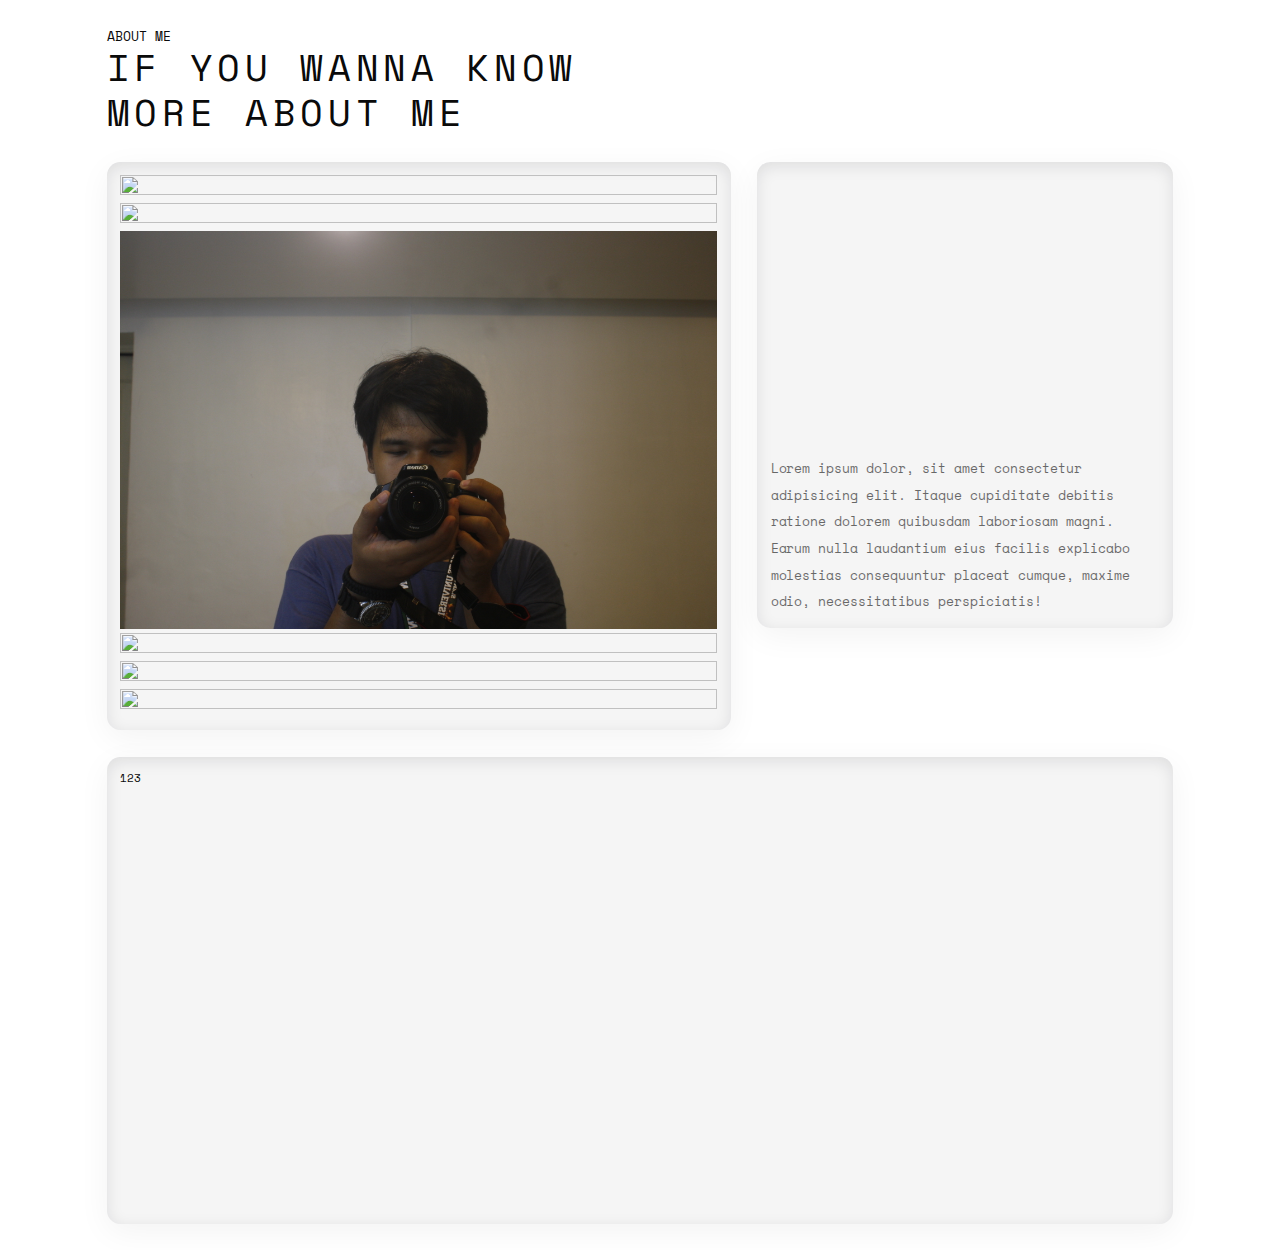
==== sections/About.html @ a79e6724 "[ADDED] about me section" ====
<!DOCTYPE html>
<html lang="en">

<head>
  <meta charset="UTF-8">
  <meta name="viewport" content="width=device-width, initial-scale=1.0">
  <link rel="stylesheet" href="/assets/styles/styles.css">
  <title>About me</title>
</head>

<body>

  <main>

    <section class="about-me" id="about">
      <div class="container">
        <div class="wrapper">

          <div class="about-headline">
            <div class="about-headings">
              <h6>ABOUT ME</h6>
            </div>
            <h2>IF YOU WANNA KNOW <br> MORE ABOUT ME</h2>
          </div>

          <div class="row">
            <div class="mason-block block-left">
              <h6>Lorem ipsum dolor, sit amet consectetur adipisicing elit. Itaque cupiditate debitis ratione dolorem
                quibusdam laboriosam magni. Earum nulla laudantium eius facilis explicabo molestias consequuntur placeat
                cumque, maxime odio, necessitatibus perspiciatis!</h6>
            </div>

            <div class="mason-block block-right">

              <div class="img-wrapper img1">
                <img src="/assets/images/aboutme-1.JPG" alt="">
              </div>

              <div class="img-wrapper img2">
                <img src="/assets/images/aboutme-2.JPG" alt="">
              </div>

              <div class="img-wrapper img3">
                <img src="/assets/images/aboutme-3.JPG" alt="">
              </div>

              <div class="img-wrapper img4">
                <img src="/assets/images/aboutme-4.JPG" alt="">
              </div>

              <div class="img-wrapper img5">
                <img src="/assets/images/aboutme-5.JPG" alt="">
              </div>

              <div class="img-wrapper img6">
                <img src="/assets/images/aboutme-6.JPG" alt="">
              </div>

            </div>
          </div>

          <div class="row">
            <div class="mason-block block-bottom">123</div>
          </div>

        </div>
      </div>
    </section>

  </main>

</body>

<script src="https://cdnjs.cloudflare.com/ajax/libs/gsap/3.12.2/gsap.min.js"></script>
<script src="https://cdnjs.cloudflare.com/ajax/libs/gsap/3.12.2/ScrollTrigger.min.js"></script>
<script>
  document.addEventListener("DOMContentLoaded", () => {
    gsap.registerPlugin(ScrollTrigger);

    // Select all image wrappers
    const imgWrappers = document.querySelectorAll(".img-wrapper");

    // Animate images on scroll
    gsap.fromTo(
      imgWrappers,
      {
        opacity: 0, // Start with images invisible
        y: -200, // Start with images above their original positions
      },
      {
        opacity: 1, // Fade in
        y: 0, // Move to their natural positions
        duration: 1.5, // Animation duration
        ease: "expo.out", // Smooth easing
        stagger: 0.2, // Delay between each image
        scrollTrigger: {
          trigger: "section.about-me", // Trigger animation when this section enters the viewport
          start: "top center", // Start animation when the top of the section reaches the center of the viewport
          end: "bottom top", // Animation ends when the bottom of the section leaves the top of the viewport
          scrub: true, // Smooth scrubbing effect
        },
      }
    );
  });



</script>

</html>
---- assets/styles/styles.css ----
@import url("https://fonts.googleapis.com/css2?family=Space+Mono:ital,wght@0,400;0,700;1,400;1,700&display=swap");
@import url("https://fonts.googleapis.com/css2?family=Sora:wght@100..800&family=Space+Mono:ital,wght@0,400;0,700;1,400;1,700&display=swap");
* {
  padding: 0;
  margin: 0;
  box-sizing: border-box;
  text-decoration: none;
  outline: none;
  scroll-behavior: smooth;
}

*[animated] {
  opacity: 0;
}

.carouselNav {
  display: flex;
  justify-content: space-between;
  width: 100%;
  position: absolute;
  bottom: 45%;
  padding: 0 1.25em;
}
@media (max-width: 400px) {
  .carouselNav {
    display: none;
  }
}
.carouselNav > button {
  position: relative;
  cursor: none;
  width: 3.125em;
  height: 3.125em;
  border-radius: 100%;
  border: 1px solid #EAE1D6;
  background-color: #EAE1D6;
}
.carouselNav > button::after {
  background: url("/assets/images/icons/arrow-left-black.svg") center center/50% no-repeat;
  content: "";
  position: absolute;
  width: 1.5625em;
  height: 1.5625em;
}
.carouselNav > button.btnPrevCarousel {
  box-shadow: 1px 7px 12px 0px rgba(0, 0, 0, 0.19);
}
.carouselNav > button.btnPrevCarousel::after {
  left: 20%;
  top: 25%;
}
.carouselNav > button.btnNextCarousel {
  transform: rotate(180deg);
  transform-origin: center center;
  box-shadow: -1px -7px 12px 0px rgba(0, 0, 0, 0.19);
}
.carouselNav > button.btnNextCarousel::after {
  left: 20%;
  top: 25%;
}

@font-face {
  font-family: "Roboto";
  src: url("/assets/fonts/Roboto-Regular.ttf") format("TrueType");
}
h1 {
  font-family: "Space Mono", monospace;
  font-size: 4.5em;
  font-weight: 500;
  line-height: 100%;
  letter-spacing: -0.00125em;
}
@media (max-width: 400px) {
  h1 {
    font-family: "Space Mono", monospace;
    font-size: 3.5em;
    font-weight: 500;
    line-height: 100%;
    letter-spacing: -0.00125em;
  }
}

h2 {
  font-family: "Space Mono", monospace;
  font-size: 3.5em;
  font-weight: 500;
  line-height: 120%;
  letter-spacing: -0.00125em;
}
@media (max-width: 400px) {
  h2 {
    font-family: "Space Mono", monospace;
    font-size: 3em;
    font-weight: 500;
    line-height: 120%;
    letter-spacing: -0.00125em;
  }
}

h3 {
  font-family: "Space Mono", monospace;
  font-size: 2.5em;
  font-weight: 500;
  line-height: 120%;
  letter-spacing: -0.00125em;
}

h4 {
  font-family: "Space Mono", monospace;
  font-size: 2em;
  font-weight: 500;
  line-height: 130%;
  letter-spacing: -0.00125em;
}

h5 {
  font-family: "Space Mono", monospace;
  font-size: 1.5em;
  font-weight: 500;
  line-height: 140%;
  letter-spacing: -0.000625em;
}

h6 {
  font-family: "Space Mono", monospace;
  font-size: 1.25em;
  font-weight: 500;
  line-height: 140%;
  letter-spacing: -0.000625em;
}

p {
  font-family: "Space Mono", monospace;
  font-size: 1em;
  font-weight: 400;
  line-height: 140%;
  letter-spacing: calc(normal / 16)em;
}

span {
  font-weight: 500;
  font-family: "Space Mono", monospace;
  font-size: 0.875em;
  line-height: 1.875em;
}

.card {
  position: relative;
  overflow: hidden;
  border-radius: 2.5em;
  padding: 1.25em;
  transition: background-color 0.3s ease, transform 0.3s ease;
  transform: translateZ(0);
  background-color: #FCFCFC;
}

.ink {
  position: absolute;
  border-radius: 50%;
  transform: scale(0);
  background-color: transparent;
  pointer-events: none;
  transition: transform 0.6s, opacity 0.4s;
}

.ink.animate {
  animation: ripple-animation 0.8s;
}

@keyframes ripple-animation {
  to {
    transform: scale(3);
    opacity: 0;
  }
}
.active-tags {
  width: fit-content;
  flex-direction: row;
  align-items: center;
  justify-content: flex-start;
  display: flex;
  gap: 0.625em;
}
@media (max-width: 400px) {
  .active-tags {
    display: none;
  }
}
.active-tags .circle {
  width: 0.75em;
  height: 0.75em;
  border-radius: 100%;
  background: rgba(98, 189, 25, 0.65);
  box-shadow: 0 0 0 rgba(98, 189, 25, 0.65);
  animation: pulsing 1.5s infinite;
  transition: all 0.2s;
}

@keyframes pulsing {
  from {
    box-shadow: 0 0 0 0 rgba(98, 189, 25, 0.65);
  }
  70% {
    box-shadow: 0 0 0 10px rgba(98, 189, 25, 0);
  }
  to {
    box-shadow: 0 0 0 0 rgba(98, 189, 25, 0);
  }
}
.tags {
  height: fit-content;
  width: fit-content;
  display: flex;
  justify-content: center;
  align-items: center;
  font-size: 1.25em;
  border-radius: 0.625em;
  padding: 0.375em 0.75em;
  background-color: #EEEFF2;
  color: #0A0A0A;
  box-shadow: rgba(17, 17, 26, 0.1) 0px 4px 16px 0px inset, rgba(17, 17, 26, 0.05) 0px 8px 32px 0px;
}

.eye-container {
  position: absolute;
  width: 12.5em;
  top: 45%;
  left: 34%;
}
@media (max-width: 900px) {
  .eye-container {
    display: none;
  }
}
.eye-container .eye-wrapper {
  width: 100%;
  height: 100%;
  position: relative;
}
.eye-container .eye-wrapper .eye {
  position: absolute;
  display: inline-block;
  border-radius: 50%;
  height: 3.75em;
  width: 3.75em;
  background: #fff;
  box-shadow: rgba(50, 50, 93, 0.25) 0px 30px 60px -12px inset, rgba(0, 0, 0, 0.2) 0px 18px 36px -18px inset;
}
@media (max-width: 400px) {
  .eye-container .eye-wrapper .eye {
    display: none;
  }
}
.eye-container .eye-wrapper .eye.left-eye {
  top: 0.375em;
  left: 1.25em;
}
.eye-container .eye-wrapper .eye.right-eye {
  top: 0.25em;
  right: -1.25em;
}
.eye-container .eye-wrapper .eye::after {
  position: absolute;
  bottom: 1.0625em;
  right: 0.625em;
  width: 2.125em;
  height: 2.125em;
  background: #331E21;
  border-radius: 50%;
  content: " ";
}

header {
  width: 100%;
  position: fixed;
  top: 0;
  left: 0;
  z-index: 100;
  display: flex;
  justify-content: center;
}
header .container {
  width: 100%;
  height: 100%;
  max-width: 103.125em;
  padding: 1.25em 2.5em 0;
  display: flex;
  justify-content: center;
  align-items: center;
  backdrop-filter: blur(4px);
  transition: background-color 0.3s ease;
}
@media (max-width: 400px) {
  header .container {
    padding: 0.625em;
  }
}
header .container .wrapper {
  width: 100%;
  padding: 0.625em 1.875em;
  border-radius: 2.5em;
  background-color: #EEEFF2;
  box-shadow: 0px 10px 15px -3px rgba(23, 22, 22, 0.1);
  border: 1px solid rgba(0, 0, 0, 0.062745098);
  box-shadow: rgba(17, 17, 26, 0.1) 0px 4px 16px 0px inset, rgba(17, 17, 26, 0.05) 0px 8px 32px 0px;
}
@media (max-width: 400px) {
  header .container .wrapper {
    padding: 0.25em 0.5em;
  }
}
header .container .wrapper .web-nav {
  height: 3.125em;
  display: flex;
  justify-content: space-between;
  align-items: center;
}
@media (max-width: 400px) {
  header .container .wrapper .web-nav {
    height: 1.875em;
  }
}
header .container .wrapper .web-nav .leftNav {
  display: flex;
  justify-content: center;
}
header .container .wrapper .web-nav .leftNav img {
  width: 2.5em;
  height: 2.5em;
  object-fit: cover;
  filter: invert(1);
}
@media (max-width: 400px) {
  header .container .wrapper .web-nav .leftNav img {
    object-fit: cover;
    width: 1.25em;
    height: 1.25em;
    margin-left: 0.625em;
  }
}
header .container .wrapper .web-nav .rightNav {
  display: flex;
  gap: 1.875em;
}
@media (max-width: 400px) {
  header .container .wrapper .web-nav .rightNav {
    display: none;
  }
}
header .container .wrapper .web-nav .rightNav p {
  font-weight: 400;
}
header .container .wrapper .web-nav .mobile-right-nav {
  display: none;
}
@media (max-width: 400px) {
  header .container .wrapper .web-nav .mobile-right-nav {
    display: flex;
    justify-content: center;
    margin-right: 0.625em;
  }
}
header .container .wrapper .web-nav .mobile-right-nav img {
  width: 1.25em;
  height: 1.25em;
  object-fit: cover;
}
header .container .wrapper .mobile-nav-container {
  opacity: 0;
  z-index: -1;
  transition: all 0.1s cubic-bezier(0.17, 0.67, 0.83, 0.67);
  pointer-events: none;
}
header .container .wrapper .mobile-nav-container.active {
  opacity: 1;
  transition: all 0.1s ease-in;
  display: flex;
  position: absolute;
  z-index: -1;
  top: 0;
  left: 0;
  width: 100%;
  height: 100vh;
  background-color: #FFF;
  pointer-events: all;
}
header .container .wrapper .mobile-nav-container .mobile-nav-wrapper {
  position: absolute;
  max-width: 22.1875em;
  width: 100%;
  transition: all 0.1s ease-in;
  z-index: 1;
  left: 0.625em;
}
header .container .wrapper .mobile-nav-container .mobile-nav-wrapper.navActive {
  position: absolute;
  height: 0;
  top: 1.875em;
  left: 0.625em;
  background-color: #FCFCFC;
  border: 0.0625em solid #EEEEEE;
  border-radius: 1.875em;
  box-shadow: rgba(17, 17, 26, 0.1) 0px 4px 16px 0px inset, rgba(17, 17, 26, 0.05) 0px 8px 32px 0px;
  z-index: 1;
  transition: all 0.1s ease;
}
header .container .wrapper .mobile-nav-container .mobile-nav-wrapper .mobile-nav-menu {
  width: 100%;
  height: 100%;
  display: flex;
  flex-direction: column;
  justify-content: space-evenly;
  align-items: center;
}

section.banner {
  position: relative;
  width: 100%;
  z-index: 1;
  margin-top: -0.375em;
}
@media (max-width: 900px) {
  section.banner {
    margin-top: 7.5em;
  }
}
section.banner .container {
  width: 100%;
  height: 100%;
  min-height: 56.25em;
  padding: 0 2.5em;
  display: flex;
  justify-content: center;
  align-items: center;
}
@media (max-width: 900px) {
  section.banner .container {
    flex-direction: column;
    padding: 0 0.625em;
  }
}
section.banner .container .wrapper {
  width: 100%;
  max-width: 100em;
  height: 100%;
}
section.banner .container .wrapper .block {
  width: 100%;
  border-radius: 1.25em;
  display: flex;
  gap: 1.25em;
}
section.banner .container .wrapper .block .card {
  width: 100%;
  display: flex;
  gap: 1.25em;
  flex-direction: row;
  height: 53.125em;
  box-shadow: rgba(17, 17, 26, 0.1) 0px 4px 16px 0px inset, rgba(17, 17, 26, 0.05) 0px 8px 32px 0px;
}
@media (max-width: 900px) {
  section.banner .container .wrapper .block .card {
    height: 37.5em;
    width: 100%;
  }
}
@media (max-width: 900px) and (max-width: 400px) {
  section.banner .container .wrapper .block .card {
    flex-direction: column;
    height: 100%;
  }
}
section.banner .container .wrapper .block .card .content-block {
  width: 50%;
  position: relative;
  display: flex;
  flex-direction: column;
  justify-content: center;
}
@media (max-width: 400px) {
  section.banner .container .wrapper .block .card .content-block {
    width: 100%;
  }
}
section.banner .container .wrapper .block .card .content-block h1 {
  font-weight: 900;
  letter-spacing: -0.09375em;
}
@media (max-width: 900px) {
  section.banner .container .wrapper .block .card .content-block h1 {
    font-size: 3.75em;
  }
}
section.banner .container .wrapper .block .card .content-block h5 {
  opacity: 0.8;
  letter-spacing: -0.025em;
  margin-bottom: 1.25em;
  padding-left: 0.625em;
}
section.banner .container .wrapper .block .card .content-block h5 span {
  font-weight: 600;
}
section.banner .container .wrapper .block .card .content-block h6 {
  letter-spacing: -0.05em;
}
section.banner .container .wrapper .block .card .content-block .bottom-content {
  display: flex;
}
section.banner .container .wrapper .block .card .content-block .bottom-content p {
  font-size: 1.125em;
  line-height: 200%;
}
section.banner .container .wrapper .block .card .right-block {
  width: 50%;
  position: relative;
}
@media (max-width: 900px) {
  section.banner .container .wrapper .block .card .right-block {
    width: 60%;
  }
}
@media (max-width: 900px) and (max-width: 400px) {
  section.banner .container .wrapper .block .card .right-block {
    width: 100%;
    height: 18.75em;
  }
}
section.banner .container .wrapper .block .card .right-block img {
  position: absolute;
  bottom: -1.25em;
  width: 100%;
  height: 100%;
  object-fit: cover;
}

section.offers {
  position: relative;
  overflow: hidden;
  width: 100%;
  padding: 12.5em 0;
}
@media (max-width: 400px) {
  section.offers {
    padding: 9.375em 0;
  }
}
section.offers .scroll-trigger-container {
  width: 100%;
  box-shadow: rgba(17, 17, 26, 0.1) 0px 4px 16px 0px inset, rgba(17, 17, 26, 0.05) 0px 8px 32px 0px;
}
section.offers .scroll-trigger-container .scroll-trigger-wrapper {
  width: 100%;
  height: 100%;
  display: flex;
  justify-content: center;
  align-items: center;
}
section.offers .scroll-trigger-container .scroll-trigger-wrapper .carousel-text {
  height: 100%;
  margin: 0 1.25em;
  display: inline-block;
}
section.offers .scroll-trigger-container .scroll-trigger-wrapper .carousel-text p {
  text-transform: uppercase;
  font-size: 6.25em;
  font-weight: 700;
  letter-spacing: 0.125em;
  white-space: nowrap;
}
@media (max-width: 400px) {
  section.offers .scroll-trigger-container .scroll-trigger-wrapper .carousel-text p {
    font-size: 3.125em;
  }
}
section.offers .scroll-trigger-container .scroll-trigger-wrapper .carousel-text .box-space {
  height: 5em;
  display: flex;
  justify-content: center;
  align-items: center;
}

section.projects {
  position: relative;
  overflow: hidden;
  z-index: 1;
  padding: 2.5em;
}
@media (max-width: 900px) {
  section.projects {
    padding: 0.625em;
  }
}
section.projects .container {
  width: 100%;
  height: 100%;
  min-height: 56.25em;
}
section.projects .container .wrapper {
  width: 100%;
  height: 100%;
}
section.projects .container .wrapper .project-block {
  width: 100%;
  display: flex;
  justify-content: center;
  align-items: center;
  flex-direction: column;
}
section.projects .container .wrapper .project-block .project-headline {
  width: 100%;
  max-width: 37.5em;
  display: flex;
  justify-content: center;
  text-align: center;
  flex-direction: column;
  margin-bottom: 3.125em;
}
section.projects .container .wrapper .project-block .project-headline h6 {
  margin-bottom: 0.625em;
}
section.projects .container .wrapper .project-block .project-headline h2 {
  letter-spacing: 0.125em;
}
@media (max-width: 400px) {
  section.projects .container .wrapper .project-block .project-headline h2 {
    font-size: 2.5em;
  }
}
section.projects .container .wrapper .project-block .card-block {
  width: 100%;
  height: 100%;
  display: flex;
  justify-content: center;
  align-items: center;
  flex-direction: column;
  gap: 6.25em;
}
@media (max-width: 400px) {
  section.projects .container .wrapper .project-block .card-block {
    gap: 1.875em;
  }
}
section.projects .container .wrapper .project-block .card-block .project-card {
  border-radius: 1.875em;
  width: 100%;
  height: 100%;
  min-height: 56.25em;
  max-width: 100em;
  display: flex;
  flex-direction: row;
  padding: 1.25em;
  background-color: #FCFCFC;
  border: 0.0625em solid #EEEEEE;
  gap: 1.25em;
  box-shadow: rgba(17, 17, 26, 0.1) 0px 4px 16px 0px inset, rgba(17, 17, 26, 0.05) 0px 8px 32px 0px;
}
@media (max-width: 900px) {
  section.projects .container .wrapper .project-block .card-block .project-card {
    min-height: 37.5em;
  }
}
@media (max-width: 900px) and (max-width: 400px) {
  section.projects .container .wrapper .project-block .card-block .project-card {
    flex-direction: column;
    max-height: 100%;
    padding: 0.625em;
  }
}
section.projects .container .wrapper .project-block .card-block .project-card .card-description {
  width: 30%;
  padding: 1.25em 0 1.25em 1.25em;
  display: flex;
  flex-direction: column;
  justify-content: space-between;
}
@media (max-width: 900px) {
  section.projects .container .wrapper .project-block .card-block .project-card .card-description {
    padding: 0em;
    width: 60%;
    gap: 2.5em;
  }
}
@media (max-width: 900px) and (max-width: 400px) {
  section.projects .container .wrapper .project-block .card-block .project-card .card-description {
    width: 100%;
  }
}
section.projects .container .wrapper .project-block .card-block .project-card .card-description .project-card-icon {
  width: 100%;
  display: flex;
  flex-direction: column;
  object-fit: cover;
}
section.projects .container .wrapper .project-block .card-block .project-card .card-description .project-card-icon .icon-wrapper {
  max-width: 3.75em;
  height: 3.75em;
}
section.projects .container .wrapper .project-block .card-block .project-card .card-description .project-card-icon .icon-wrapper img {
  width: 100%;
  height: 100%;
  object-fit: contain;
}
section.projects .container .wrapper .project-block .card-block .project-card .card-description .project-card-icon .card-title {
  font-size: 2.5em;
  font-weight: 600;
  opacity: 0.8;
  line-height: 120%;
}
section.projects .container .wrapper .project-block .card-block .project-card .card-description p {
  line-height: 200%;
}
section.projects .container .wrapper .project-block .card-block .project-card .card-description .description-tags {
  display: flex;
  width: 100%;
  gap: 1.25em;
  overflow: hidden;
  flex-wrap: wrap;
}
@media (max-width: 400px) {
  section.projects .container .wrapper .project-block .card-block .project-card .card-description .description-tags {
    margin-bottom: 1.25em;
  }
}
section.projects .container .wrapper .project-block .card-block .project-card .card-image {
  position: relative;
  width: 70%;
  min-height: 100%;
  border-radius: 1.875em;
}
@media (max-width: 400px) {
  section.projects .container .wrapper .project-block .card-block .project-card .card-image {
    width: 100%;
  }
}
section.projects .container .wrapper .project-block .card-block .project-card .card-image img {
  width: 100%;
  height: 100%;
  border-radius: 1.25em;
  object-fit: cover;
}
@media (max-width: 400px) {
  section.projects .container .wrapper .project-block .card-block .project-card .card-image img {
    min-height: 18.75em;
  }
}

section.about-me {
  position: relative;
  overflow: hidden;
  z-index: 1;
  padding: 2.5em;
  display: flex;
  justify-content: center;
}
@media (max-width: 400px) {
  section.about-me {
    padding: 0.625em;
  }
}
section.about-me .container {
  max-width: 100em;
  min-height: 56.25em;
  width: 100%;
  height: 100%;
}
section.about-me .container .wrapper {
  width: 100%;
  height: 100%;
  display: flex;
  flex-direction: column;
}
section.about-me .container .wrapper .about-headline {
  display: flex;
  flex-direction: column;
  margin-bottom: 2.5em;
}
section.about-me .container .wrapper .about-headline h2 {
  letter-spacing: 0.125em;
}
@media (max-width: 400px) {
  section.about-me .container .wrapper .about-headline {
    padding: 0.625em;
  }
}
section.about-me .container .wrapper .row {
  width: 100%;
  height: 100%;
  display: flex;
  flex-direction: row-reverse;
  gap: 2.5em;
}
@media (max-width: 900px) {
  section.about-me .container .wrapper .row {
    flex-direction: column;
  }
}
section.about-me .container .wrapper .row .mason-block {
  min-height: 43.75em;
  height: 100%;
  border-radius: 1.25em;
  box-shadow: rgba(17, 17, 26, 0.1) 0px 4px 16px 0px inset, rgba(17, 17, 26, 0.05) 0px 8px 32px 0px;
  padding: 1.25em;
  background-color: #F5F5F5;
}
section.about-me .container .wrapper .row .block-left {
  width: 40%;
  display: flex;
  align-items: end;
}
@media (max-width: 900px) {
  section.about-me .container .wrapper .row .block-left {
    width: 100%;
  }
}
section.about-me .container .wrapper .row .block-left h6 {
  line-height: 200%;
  opacity: 0.6;
}
section.about-me .container .wrapper .row .block-right {
  position: relative;
  overflow: hidden;
  width: 60%;
  margin-bottom: 2.5em;
}
@media (max-width: 900px) {
  section.about-me .container .wrapper .row .block-right {
    width: 100%;
  }
}
section.about-me .container .wrapper .row .block-right img {
  width: 100%;
  height: 100%;
  overflow: hidden;
  object-fit: cover;
}
section.about-me .container .wrapper .row .block-bottom {
  width: 100%;
}
section.about-me .about-img-wrapper {
  position: absolute;
  border-radius: 0.625em;
  border: 0.625em solid #F1F1F1;
  transition: transform 0.3s ease;
  transform: rotate(0.375em);
  z-index: 0.625em;
  top: red;
  left: transform 0.3s ease;
  max-width: 0deg;
  height: auto;
  box-shadow: 7px 10px 26px -6px rgba(0, 0, 0, 0.5);
}
section.about-me .about-img-wrapper:hover {
  transform: rotate(0deg);
}
section.about-me .about-img-wrapper.img1 {
  position: absolute;
  border-radius: 0.625em;
  border: 0.625em solid #F1F1F1;
  transition: transform 0.3s ease;
  transform: rotate(10deg);
  z-index: 3;
  top: -4%;
  left: 2%;
  max-width: 18.75em;
  height: 25em;
  box-shadow: 7px 10px 26px -6px rgba(0, 0, 0, 0.5);
}
section.about-me .about-img-wrapper.img1:hover {
  transform: rotate(0deg);
}
section.about-me .about-img-wrapper.img2 {
  position: absolute;
  border-radius: 0.625em;
  border: 0.625em solid #F1F1F1;
  transition: transform 0.3s ease;
  transform: rotate(-10deg);
  z-index: 10;
  top: 55%;
  left: 30%;
  max-width: 25em;
  height: 18.75em;
  box-shadow: 7px 10px 26px -6px rgba(0, 0, 0, 0.5);
}
section.about-me .about-img-wrapper.img2:hover {
  transform: rotate(0deg);
}
section.about-me .about-img-wrapper.img3 {
  position: absolute;
  border-radius: 0.625em;
  border: 0.625em solid #F1F1F1;
  transition: transform 0.3s ease;
  transform: rotate(8deg);
  z-index: 2;
  top: 60%;
  left: -4%;
  max-width: 25em;
  height: 18.75em;
  box-shadow: 7px 10px 26px -6px rgba(0, 0, 0, 0.5);
}
section.about-me .about-img-wrapper.img3:hover {
  transform: rotate(0deg);
}
section.about-me .about-img-wrapper.img4 {
  position: absolute;
  border-radius: 0.625em;
  border: 0.625em solid #F1F1F1;
  transition: transform 0.3s ease;
  transform: rotate(15deg);
  z-index: auto;
  top: -6%;
  left: 65%;
  max-width: 25em;
  height: 25em;
  box-shadow: 7px 10px 26px -6px rgba(0, 0, 0, 0.5);
}
section.about-me .about-img-wrapper.img4:hover {
  transform: rotate(0deg);
}
section.about-me .about-img-wrapper.img5 {
  position: absolute;
  border-radius: 0.625em;
  border: 0.625em solid #F1F1F1;
  transition: transform 0.3s ease;
  transform: rotate(-4deg);
  z-index: 11;
  top: 50%;
  left: 70%;
  max-width: 18.75em;
  height: 25em;
  box-shadow: 7px 10px 26px -6px rgba(0, 0, 0, 0.5);
}
section.about-me .about-img-wrapper.img5:hover {
  transform: rotate(0deg);
}
section.about-me .about-img-wrapper.img6 {
  position: absolute;
  border-radius: 0.625em;
  border: 0.625em solid #F1F1F1;
  transition: transform 0.3s ease;
  transform: rotate(-10deg);
  z-index: 4;
  top: -2%;
  left: 32%;
  max-width: 25em;
  height: 25em;
  box-shadow: 7px 10px 26px -6px rgba(0, 0, 0, 0.5);
}
section.about-me .about-img-wrapper.img6:hover {
  transform: rotate(0deg);
}

section.theatreSlider {
  position: relative;
  width: 100%;
  display: flex;
  justify-content: center;
  align-items: flex-start;
}
section.theatreSlider > .container {
  width: 100%;
  height: 100%;
  display: flex;
}
section.theatreSlider > .container > .wrapper {
  height: 100%;
  width: 100%;
  display: flex;
  position: relative;
  padding: 5em 0 0 0;
  flex-direction: column;
}
@media (max-width: 400px) {
  section.theatreSlider > .container > .wrapper {
    padding: 4em 1.25em;
  }
}
section.theatreSlider > .container > .wrapper > .carouselContainer {
  width: 100%;
  height: 100%;
  margin-bottom: 2.5em;
}
section.theatreSlider > .container > .wrapper > .carouselContainer > .carouselWrapper .theatreCard {
  display: flex;
  flex-direction: column;
  margin: 0 1.25em;
  margin-bottom: 2.5em;
}
section.theatreSlider > .container > .wrapper > .carouselContainer > .carouselWrapper .theatreCard > .imgWrapper {
  width: 43.75em;
  height: 25em;
  margin-bottom: 1.5em;
}
@media (max-width: 400px) {
  section.theatreSlider > .container > .wrapper > .carouselContainer > .carouselWrapper .theatreCard > .imgWrapper {
    width: 20.75em;
    height: 20.75em;
  }
}
section.theatreSlider > .container > .wrapper > .carouselContainer > .carouselWrapper .theatreCard > .imgWrapper > img {
  width: 100%;
  height: 100%;
  object-fit: cover;
}
section.theatreSlider > .container > .wrapper > .carouselContainer > .carouselWrapper .theatreCard > .descWrapper {
  display: flex;
  justify-content: center;
  align-items: center;
  flex-direction: column;
  gap: 0.5625em;
}
@media (max-width: 400px) {
  section.theatreSlider > .container > .wrapper > .carouselContainer > .carouselWrapper .theatreCard > .descWrapper {
    width: 100%;
  }
}
section.theatreSlider > .container > .wrapper .bottomColumn {
  border-top: 0.1875em solid #0A0A0A;
  width: 100%;
  display: flex;
  justify-content: space-between;
  padding: 1.25em;
}
section.theatreSlider > .container > .wrapper .bottomColumn h1 {
  font-weight: 700;
  font-size: 9.375em;
}

* {
  font-family: "Space Mono", monospace;
  font-size: 16px;
  color: #0A0A0A;
}
@media (max-width: 1920px) {
  * {
    font-size: 0.8333333333vw;
  }
}
@media (max-width: 900px) {
  * {
    font-size: 1.8333333333vw;
  }
}
@media (max-width: 400px) {
  * {
    font-size: 4.3vw;
  }
}

body {
  min-height: 100vh;
  display: flex;
  flex-direction: column;
  align-items: center;
}

main {
  width: 100%;
}

/*# sourceMappingURL=styles.css.map */
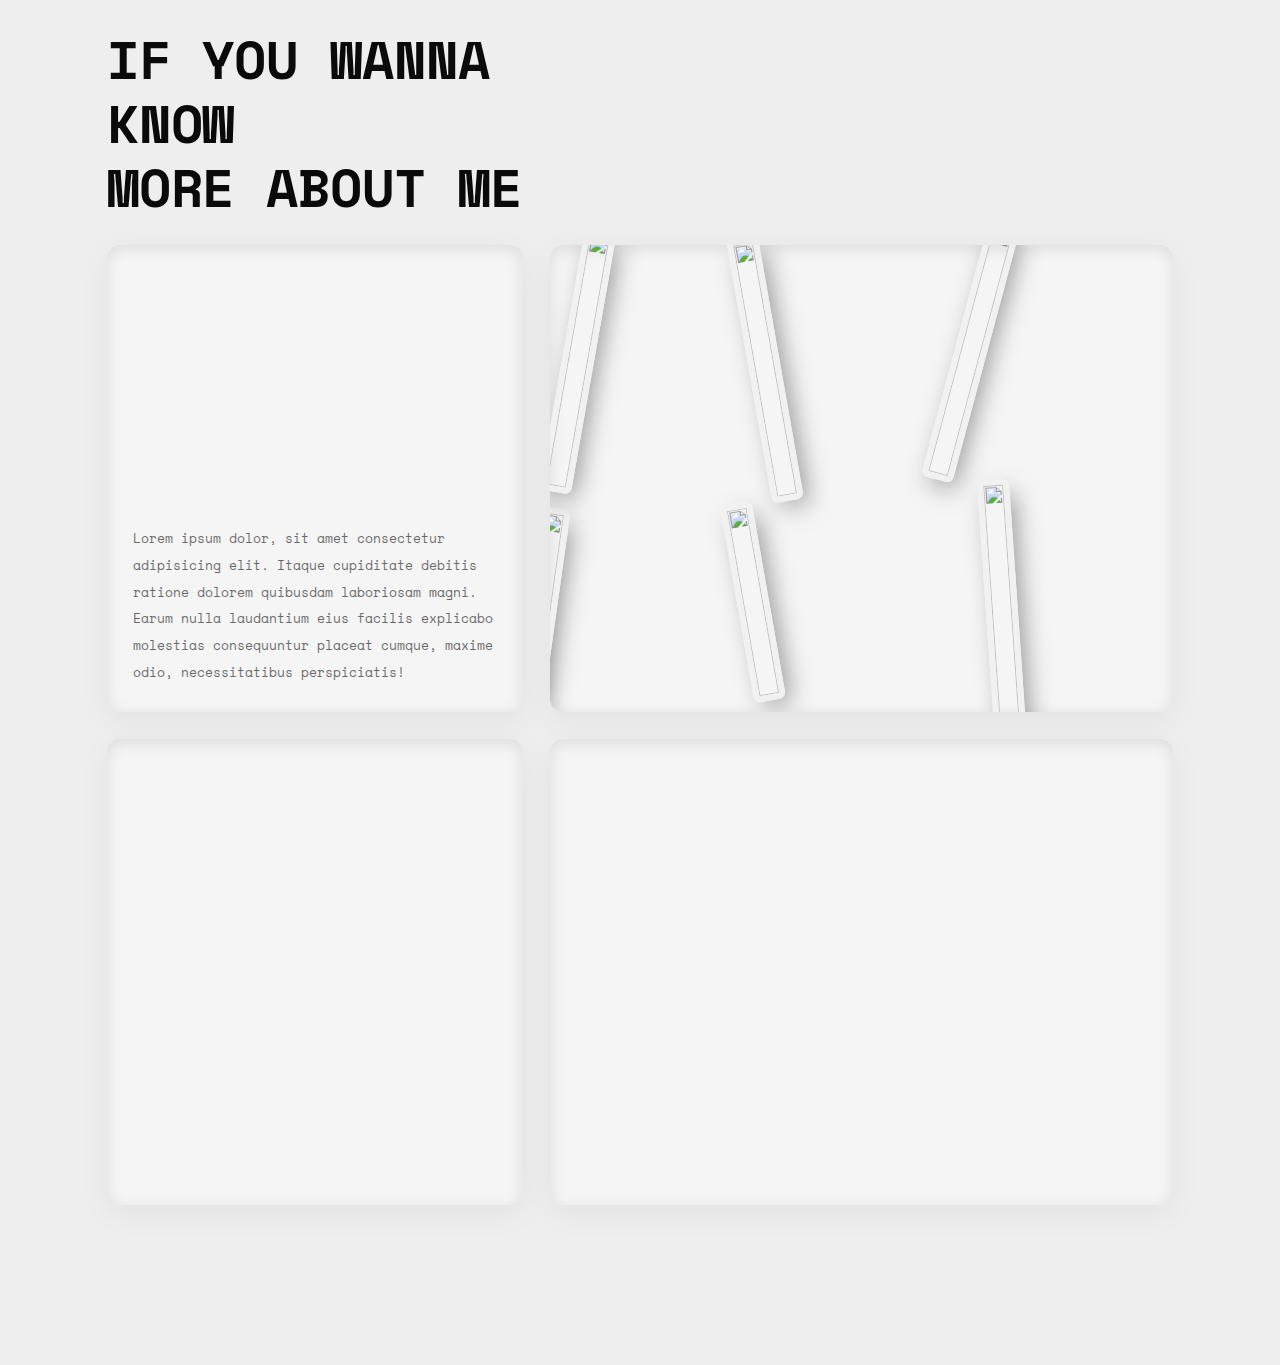
==== commit 3161f4a8: "[ADDED] footer section" ====
--- a/sections/About.html
+++ b/sections/About.html
@@ -17,9 +17,6 @@
         <div class="wrapper">
 
           <div class="about-headline">
-            <div class="about-headings">
-              <h6>ABOUT ME</h6>
-            </div>
             <h2>IF YOU WANNA KNOW <br> MORE ABOUT ME</h2>
           </div>
 
@@ -32,27 +29,27 @@
 
             <div class="mason-block block-right">
 
-              <div class="img-wrapper img1">
+              <div class="about-img-wrapper img1">
                 <img src="/assets/images/aboutme-1.JPG" alt="">
               </div>
 
-              <div class="img-wrapper img2">
+              <div class="about-img-wrapper img2">
                 <img src="/assets/images/aboutme-2.JPG" alt="">
               </div>
 
-              <div class="img-wrapper img3">
+              <div class="about-img-wrapper img3">
                 <img src="/assets/images/aboutme-3.JPG" alt="">
               </div>
 
-              <div class="img-wrapper img4">
+              <div class="about-img-wrapper img4">
                 <img src="/assets/images/aboutme-4.JPG" alt="">
               </div>
 
-              <div class="img-wrapper img5">
+              <div class="about-img-wrapper img5">
                 <img src="/assets/images/aboutme-5.JPG" alt="">
               </div>
 
-              <div class="img-wrapper img6">
+              <div class="about-img-wrapper img6">
                 <img src="/assets/images/aboutme-6.JPG" alt="">
               </div>
 
@@ -60,7 +57,8 @@
           </div>
 
           <div class="row">
-            <div class="mason-block block-bottom">123</div>
+            <div class="mason-block block-left"></div>
+            <div class="mason-block block-right"></div>
           </div>
 
         </div>
--- a/assets/styles/styles.css
+++ b/assets/styles/styles.css
@@ -292,7 +292,7 @@
 }
 @media (max-width: 400px) {
   header .container {
-    padding: 0.625em;
+    padding: 0.625em 0.625em 0;
   }
 }
 header .container .wrapper {
@@ -388,7 +388,7 @@
   position: absolute;
   max-width: 22.1875em;
   width: 100%;
-  transition: all 0.1s ease-in;
+  transition: all 0.01s ease-in;
   z-index: 1;
   left: 0.625em;
 }
@@ -428,15 +428,14 @@
   width: 100%;
   height: 100%;
   min-height: 56.25em;
-  padding: 0 2.5em;
   display: flex;
   justify-content: center;
   align-items: center;
 }
 @media (max-width: 900px) {
   section.banner .container {
+    padding: 0 0.625em;
     flex-direction: column;
-    padding: 0 0.625em;
   }
 }
 section.banner .container .wrapper {
@@ -485,6 +484,7 @@
 section.banner .container .wrapper .block .card .content-block h1 {
   font-weight: 900;
   letter-spacing: -0.09375em;
+  font-size: 7.5em;
 }
 @media (max-width: 900px) {
   section.banner .container .wrapper .block .card .content-block h1 {
@@ -531,13 +531,17 @@
   width: 100%;
   height: 100%;
   object-fit: cover;
+  pointer-events: none;
 }
 
 section.offers {
   position: relative;
   overflow: hidden;
   width: 100%;
-  padding: 12.5em 0;
+  padding: 15.625em 0;
+  display: flex;
+  justify-content: center;
+  align-items: center;
 }
 @media (max-width: 400px) {
   section.offers {
@@ -545,6 +549,7 @@
   }
 }
 section.offers .scroll-trigger-container {
+  background-color: #FCFCFC;
   width: 100%;
   box-shadow: rgba(17, 17, 26, 0.1) 0px 4px 16px 0px inset, rgba(17, 17, 26, 0.05) 0px 8px 32px 0px;
 }
@@ -583,16 +588,19 @@
   position: relative;
   overflow: hidden;
   z-index: 1;
-  padding: 2.5em;
+  padding: 2.5em 2.5em 12.5em 2.5em;
+  display: flex;
+  justify-content: center;
 }
 @media (max-width: 900px) {
   section.projects {
-    padding: 0.625em;
+    padding: 0.625em 0.625em 12.5em 0.625em;
   }
 }
 section.projects .container {
   width: 100%;
   height: 100%;
+  max-width: 100em;
   min-height: 56.25em;
 }
 section.projects .container .wrapper {
@@ -602,16 +610,12 @@
 section.projects .container .wrapper .project-block {
   width: 100%;
   display: flex;
-  justify-content: center;
-  align-items: center;
   flex-direction: column;
 }
 section.projects .container .wrapper .project-block .project-headline {
   width: 100%;
-  max-width: 37.5em;
-  display: flex;
-  justify-content: center;
-  text-align: center;
+  max-width: 50em;
+  display: flex;
   flex-direction: column;
   margin-bottom: 3.125em;
 }
@@ -619,7 +623,8 @@
   margin-bottom: 0.625em;
 }
 section.projects .container .wrapper .project-block .project-headline h2 {
-  letter-spacing: 0.125em;
+  font-size: 5em;
+  font-weight: 600;
 }
 @media (max-width: 400px) {
   section.projects .container .wrapper .project-block .project-headline h2 {
@@ -663,7 +668,6 @@
   section.projects .container .wrapper .project-block .card-block .project-card {
     flex-direction: column;
     max-height: 100%;
-    padding: 0.625em;
   }
 }
 section.projects .container .wrapper .project-block .card-block .project-card .card-description {
@@ -748,11 +752,11 @@
   position: relative;
   overflow: hidden;
   z-index: 1;
-  padding: 2.5em;
-  display: flex;
-  justify-content: center;
-}
-@media (max-width: 400px) {
+  padding: 2.5em 2.5em 12.5em 2.5em;
+  display: flex;
+  justify-content: center;
+}
+@media (max-width: 900px) {
   section.about-me {
     padding: 0.625em;
   }
@@ -770,12 +774,20 @@
   flex-direction: column;
 }
 section.about-me .container .wrapper .about-headline {
+  width: 100%;
+  max-width: 50em;
   display: flex;
   flex-direction: column;
   margin-bottom: 2.5em;
 }
 section.about-me .container .wrapper .about-headline h2 {
-  letter-spacing: 0.125em;
+  font-size: 5em;
+  font-weight: 600;
+}
+@media (max-width: 400px) {
+  section.about-me .container .wrapper .about-headline h2 {
+    font-size: 2.5em;
+  }
 }
 @media (max-width: 400px) {
   section.about-me .container .wrapper .about-headline {
@@ -786,21 +798,31 @@
   width: 100%;
   height: 100%;
   display: flex;
+  gap: 2.5em;
+}
+section.about-me .container .wrapper .row.row1 {
+  flex-direction: row;
+}
+section.about-me .container .wrapper .row.row2 {
   flex-direction: row-reverse;
-  gap: 2.5em;
-}
-@media (max-width: 900px) {
-  section.about-me .container .wrapper .row {
-    flex-direction: column;
-  }
 }
 section.about-me .container .wrapper .row .mason-block {
-  min-height: 43.75em;
-  height: 100%;
+  height: 43.75em;
   border-radius: 1.25em;
   box-shadow: rgba(17, 17, 26, 0.1) 0px 4px 16px 0px inset, rgba(17, 17, 26, 0.05) 0px 8px 32px 0px;
-  padding: 1.25em;
+  padding: 2.5em;
   background-color: #F5F5F5;
+}
+@media (max-width: 900px) {
+  section.about-me .container .wrapper .row .mason-block {
+    height: 68.75em;
+    padding: 2.5em;
+  }
+}
+@media (max-width: 900px) and (max-width: 400px) {
+  section.about-me .container .wrapper .row .mason-block {
+    padding: 1.25em;
+  }
 }
 section.about-me .container .wrapper .row .block-left {
   width: 40%;
@@ -810,6 +832,7 @@
 @media (max-width: 900px) {
   section.about-me .container .wrapper .row .block-left {
     width: 100%;
+    display: none;
   }
 }
 section.about-me .container .wrapper .row .block-left h6 {
@@ -827,20 +850,109 @@
     width: 100%;
   }
 }
+section.about-me .container .wrapper .row .block-right .tablet-description {
+  display: none;
+}
+@media (max-width: 900px) {
+  section.about-me .container .wrapper .row .block-right .tablet-description {
+    display: flex;
+    position: absolute;
+    z-index: 100;
+    top: 42%;
+    opacity: 0.6;
+    line-height: 300%;
+  }
+}
+@media (max-width: 900px) and (max-width: 400px) {
+  section.about-me .container .wrapper .row .block-right .tablet-description {
+    top: 35%;
+    left: 0.625em;
+  }
+}
+section.about-me .container .wrapper .row .block-right .tablet-description2 {
+  display: none;
+}
+@media (max-width: 900px) {
+  section.about-me .container .wrapper .row .block-right .tablet-description2 {
+    display: flex;
+    z-index: 100;
+    top: 42%;
+    opacity: 0.6;
+    line-height: 300%;
+  }
+}
 section.about-me .container .wrapper .row .block-right img {
   width: 100%;
   height: 100%;
   overflow: hidden;
   object-fit: cover;
 }
-section.about-me .container .wrapper .row .block-bottom {
-  width: 100%;
+section.about-me .container .wrapper .row .block-right .block-wrapper {
+  width: 100%;
+  height: 100%;
+  display: flex;
+  justify-content: space-evenly;
+  flex-direction: column;
+}
+section.about-me .container .wrapper .row .block-right .card-header {
+  width: 100%;
+  display: flex;
+  margin-bottom: 2.5em;
+  letter-spacing: 0em;
+}
+@media (max-width: 400px) {
+  section.about-me .container .wrapper .row .block-right .card-header {
+    margin-bottom: 1.25em;
+  }
+}
+section.about-me .container .wrapper .row .block-right .carouselContainer {
+  position: relative;
+  overflow: hidden;
+}
+section.about-me .container .wrapper .row .block-right .carouselContainer::before, section.about-me .container .wrapper .row .block-right .carouselContainer::after {
+  content: "";
+  position: absolute;
+  top: 0;
+  bottom: 0;
+  width: 1.875em;
+  z-index: 2;
+  pointer-events: none;
+}
+section.about-me .container .wrapper .row .block-right .carouselContainer::before {
+  left: 0;
+  background: linear-gradient(to right, #F5F5F5 20%, rgba(255, 255, 255, 0));
+}
+section.about-me .container .wrapper .row .block-right .carouselContainer::after {
+  right: 0;
+  background: linear-gradient(to left, #F5F5F5 20%, rgba(255, 255, 255, 0));
+}
+section.about-me .container .wrapper .row .block-right .carouselContainer .carouselWrapper {
+  width: 100%;
+  height: 100%;
+}
+section.about-me .container .wrapper .row .block-right .carouselContainer .carouselWrapper .stack-wrapper {
+  height: inherit;
+  max-width: 12.5em;
+  height: 12.5em;
+  margin-right: 2.5em;
+}
+@media (max-width: 400px) {
+  section.about-me .container .wrapper .row .block-right .carouselContainer .carouselWrapper .stack-wrapper {
+    max-width: 9.375em;
+    height: 9.375em;
+  }
+}
+section.about-me .container .wrapper .row .block-right .carouselContainer .carouselWrapper .stack-wrapper img {
+  border-radius: 2.5em;
+  width: 100%;
+  height: 100%;
+  padding: 1.25em;
+  background-color: #E6E8E9;
 }
 section.about-me .about-img-wrapper {
   position: absolute;
   border-radius: 0.625em;
   border: 0.625em solid #F1F1F1;
-  transition: transform 0.3s ease;
   transform: rotate(0.375em);
   z-index: 0.625em;
   top: red;
@@ -849,14 +961,10 @@
   height: auto;
   box-shadow: 7px 10px 26px -6px rgba(0, 0, 0, 0.5);
 }
-section.about-me .about-img-wrapper:hover {
-  transform: rotate(0deg);
-}
 section.about-me .about-img-wrapper.img1 {
   position: absolute;
   border-radius: 0.625em;
   border: 0.625em solid #F1F1F1;
-  transition: transform 0.3s ease;
   transform: rotate(10deg);
   z-index: 3;
   top: -4%;
@@ -865,14 +973,18 @@
   height: 25em;
   box-shadow: 7px 10px 26px -6px rgba(0, 0, 0, 0.5);
 }
-section.about-me .about-img-wrapper.img1:hover {
-  transform: rotate(0deg);
+@media (max-width: 400px) {
+  section.about-me .about-img-wrapper.img1 {
+    width: 9.375em;
+    height: 15.625em;
+    z-index: 10;
+    top: 10%;
+  }
 }
 section.about-me .about-img-wrapper.img2 {
   position: absolute;
   border-radius: 0.625em;
   border: 0.625em solid #F1F1F1;
-  transition: transform 0.3s ease;
   transform: rotate(-10deg);
   z-index: 10;
   top: 55%;
@@ -881,30 +993,48 @@
   height: 18.75em;
   box-shadow: 7px 10px 26px -6px rgba(0, 0, 0, 0.5);
 }
-section.about-me .about-img-wrapper.img2:hover {
-  transform: rotate(0deg);
+@media (max-width: 900px) {
+  section.about-me .about-img-wrapper.img2 {
+    top: 65%;
+  }
+}
+@media (max-width: 400px) {
+  section.about-me .about-img-wrapper.img2 {
+    left: 14%;
+    top: 65%;
+    max-width: 15.625em;
+    height: 12.5em;
+  }
 }
 section.about-me .about-img-wrapper.img3 {
   position: absolute;
   border-radius: 0.625em;
   border: 0.625em solid #F1F1F1;
-  transition: transform 0.3s ease;
   transform: rotate(8deg);
   z-index: 2;
-  top: 60%;
+  top: 56%;
   left: -4%;
   max-width: 25em;
   height: 18.75em;
   box-shadow: 7px 10px 26px -6px rgba(0, 0, 0, 0.5);
 }
-section.about-me .about-img-wrapper.img3:hover {
-  transform: rotate(0deg);
+@media (max-width: 900px) {
+  section.about-me .about-img-wrapper.img3 {
+    top: 70%;
+  }
+}
+@media (max-width: 400px) {
+  section.about-me .about-img-wrapper.img3 {
+    max-width: 15.625em;
+    height: 12.5em;
+    z-index: 11;
+    top: 80%;
+  }
 }
 section.about-me .about-img-wrapper.img4 {
   position: absolute;
   border-radius: 0.625em;
   border: 0.625em solid #F1F1F1;
-  transition: transform 0.3s ease;
   transform: rotate(15deg);
   z-index: auto;
   top: -6%;
@@ -913,14 +1043,18 @@
   height: 25em;
   box-shadow: 7px 10px 26px -6px rgba(0, 0, 0, 0.5);
 }
-section.about-me .about-img-wrapper.img4:hover {
-  transform: rotate(0deg);
+@media (max-width: 400px) {
+  section.about-me .about-img-wrapper.img4 {
+    width: 9.375em;
+    height: 15.625em;
+    z-index: 11;
+    top: 0%;
+  }
 }
 section.about-me .about-img-wrapper.img5 {
   position: absolute;
   border-radius: 0.625em;
   border: 0.625em solid #F1F1F1;
-  transition: transform 0.3s ease;
   transform: rotate(-4deg);
   z-index: 11;
   top: 50%;
@@ -929,14 +1063,24 @@
   height: 25em;
   box-shadow: 7px 10px 26px -6px rgba(0, 0, 0, 0.5);
 }
-section.about-me .about-img-wrapper.img5:hover {
-  transform: rotate(0deg);
+@media (max-width: 900px) {
+  section.about-me .about-img-wrapper.img5 {
+    top: 60%;
+  }
+}
+@media (max-width: 400px) {
+  section.about-me .about-img-wrapper.img5 {
+    width: 9.375em;
+    height: 15.625em;
+    z-index: 11;
+    top: 78%;
+    left: 55%;
+  }
 }
 section.about-me .about-img-wrapper.img6 {
   position: absolute;
   border-radius: 0.625em;
   border: 0.625em solid #F1F1F1;
-  transition: transform 0.3s ease;
   transform: rotate(-10deg);
   z-index: 4;
   top: -2%;
@@ -945,8 +1089,12 @@
   height: 25em;
   box-shadow: 7px 10px 26px -6px rgba(0, 0, 0, 0.5);
 }
-section.about-me .about-img-wrapper.img6:hover {
-  transform: rotate(0deg);
+@media (max-width: 400px) {
+  section.about-me .about-img-wrapper.img6 {
+    width: 9.375em;
+    height: 15.625em;
+    left: 20%;
+  }
 }
 
 section.theatreSlider {
@@ -1025,6 +1173,117 @@
   font-size: 9.375em;
 }
 
+footer {
+  width: 100%;
+  position: relative;
+  display: flex;
+  justify-content: center;
+  align-items: center;
+  padding: 0 0.625em;
+  margin-bottom: 2.5em;
+}
+footer .container {
+  max-width: 100em;
+  width: 100%;
+  height: 100%;
+}
+footer .container .wrapper {
+  width: 100%;
+  height: 100%;
+  flex-direction: column;
+  display: flex;
+  justify-content: center;
+  align-items: center;
+}
+footer .container .wrapper .heading {
+  display: flex;
+  justify-content: center;
+  text-align: center;
+}
+footer .container .wrapper .heading h2 {
+  font-size: 5em;
+  font-weight: 600;
+  display: inline-block;
+  animation: bounceIn 2s ease-in-out infinite;
+}
+@media (max-width: 400px) {
+  footer .container .wrapper .heading h2 {
+    font-size: 2.5em;
+  }
+}
+@keyframes bounceIn {
+  0%, 20%, 50%, 80%, 100% {
+    transform: translateY(0);
+    opacity: 1;
+  }
+  40% {
+    transform: translateY(-30px);
+  }
+  60% {
+    transform: translateY(-15px);
+  }
+}
+footer .container .wrapper .line {
+  width: 15%;
+  height: 0.125em;
+  background-color: #c5c5c5;
+  margin: 5em 0;
+}
+footer .container .wrapper .block {
+  width: 100%;
+  height: 100%;
+  min-height: 6.25em;
+  display: flex;
+  border-radius: 1.25em;
+  gap: 3.125em;
+  flex-direction: column-reverse;
+  justify-content: center;
+  align-items: center;
+}
+footer .container .wrapper .block .button-container {
+  height: 100%;
+  margin-bottom: 2.5em;
+}
+footer .container .wrapper .block .button-container .pushable {
+  background: hsl(340, 100%, 32%);
+  border-radius: 1.25em;
+  border: none;
+  padding: 0;
+  cursor: pointer;
+  outline-offset: 0.25em;
+}
+footer .container .wrapper .block .button-container .front {
+  display: block;
+  padding: 0.625em 1.25em;
+  border-radius: 1em;
+  font-size: 1.25rem;
+  background: hsl(345, 100%, 47%);
+  color: white;
+  transform: translateY(-6px);
+}
+footer .container .wrapper .block .button-container .pushable:active .front {
+  transform: translateY(-2px);
+}
+footer .container .wrapper .block .socials-container {
+  height: 100%;
+}
+footer .container .wrapper .block .socials-container .socials-wrapper {
+  height: 100%;
+  display: flex;
+  flex-direction: row;
+  gap: 1.25em;
+}
+footer .container .wrapper .block .socials-container .socials-wrapper .social-icon {
+  max-width: 4.375em;
+  height: 4.375em;
+  display: flex;
+}
+footer .container .wrapper .block .socials-container .socials-wrapper .social-icon img {
+  width: 100%;
+  height: 100%;
+  object-fit: cover;
+}
+
 * {
   font-family: "Space Mono", monospace;
   font-size: 16px;
@@ -1047,6 +1306,7 @@
 }
 
 body {
+  background-color: #EEEEEE;
   min-height: 100vh;
   display: flex;
   flex-direction: column;
